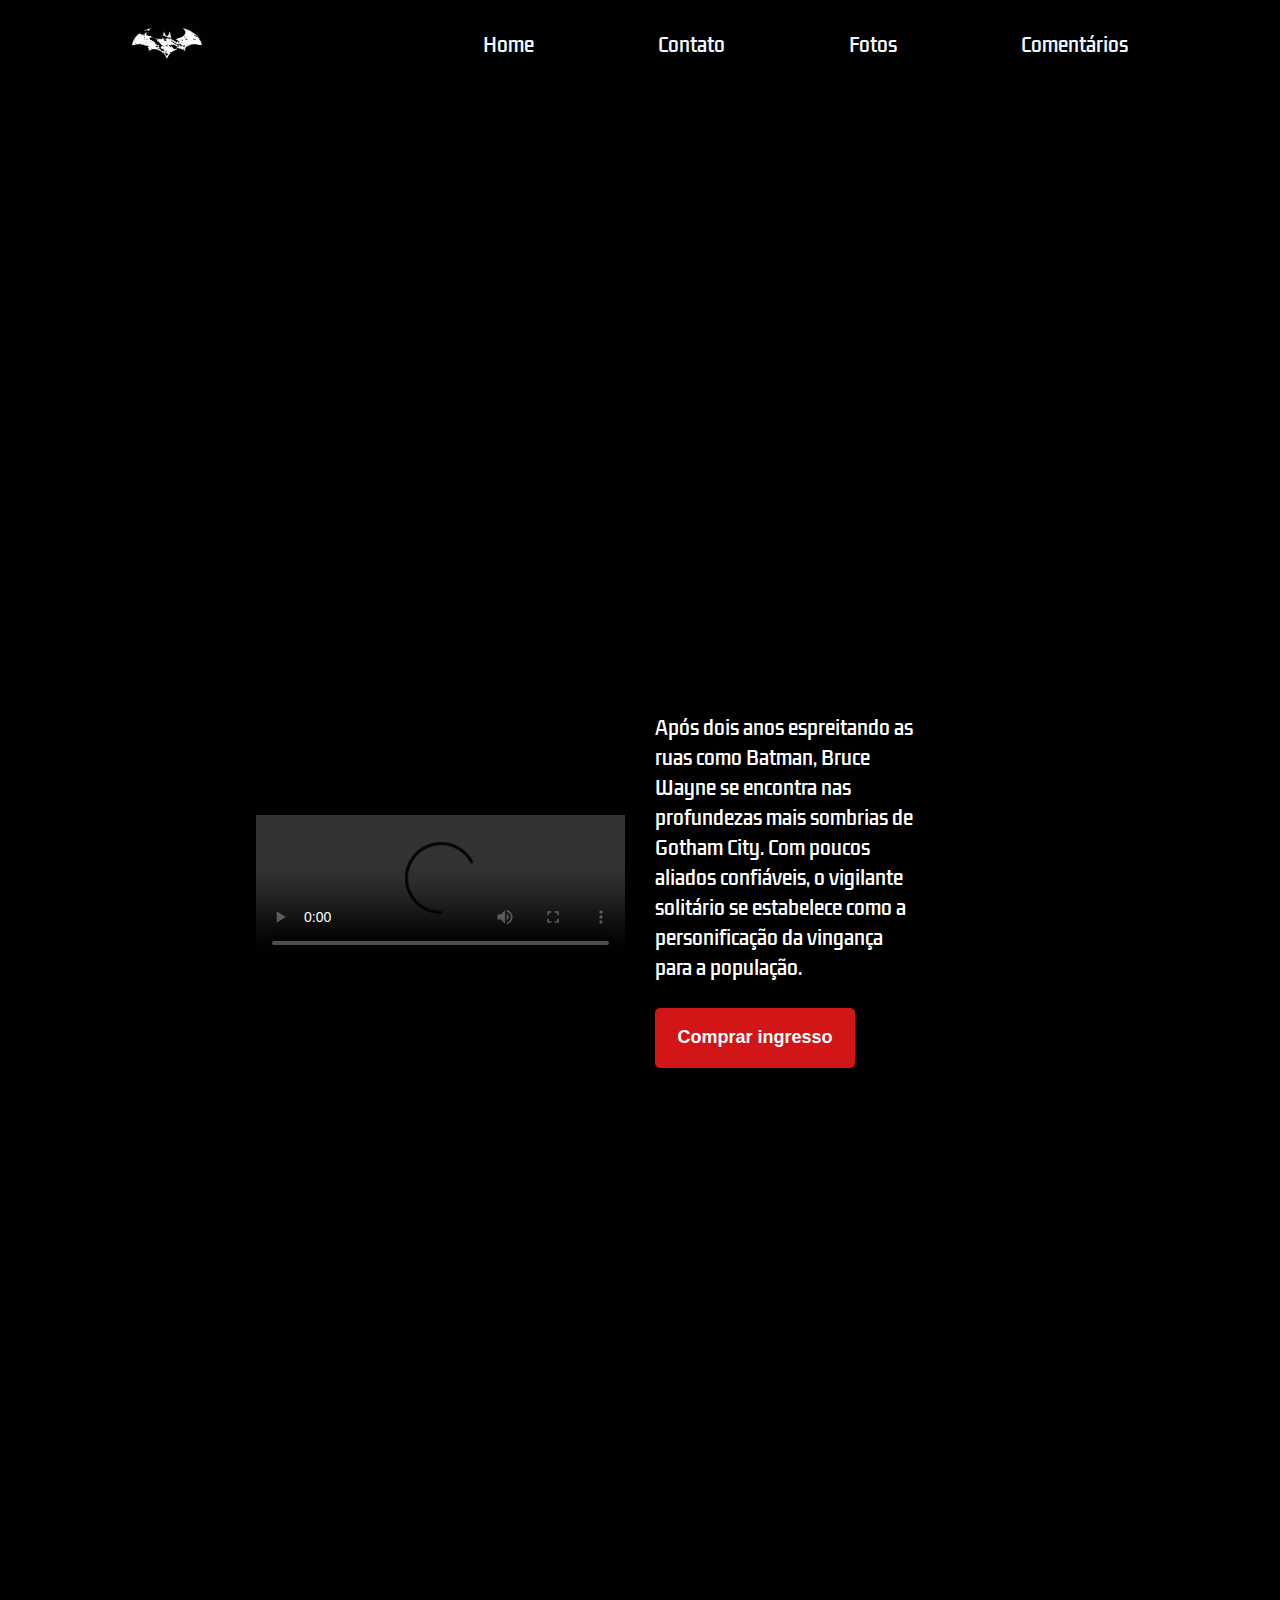
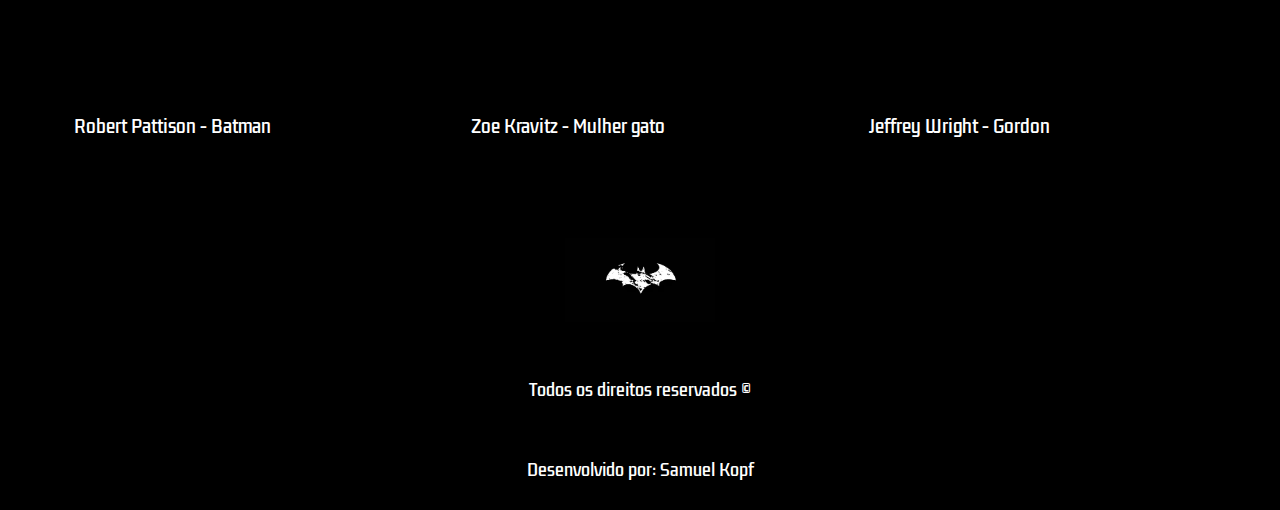
==== ProjetoBatman/index.html @ 17da9159 "ProjetoBatman" ====
<!DOCTYPE html>
    <html lang="en">
    <head>
        <meta charset="UTF-8">
        <meta name="viewport" content="width=device-width, initial-scale=1.0">
        <title>Document</title>
        <link rel="stylesheet" href="./styles.css" />
    </head>
    <body>
        <header>
            <img id="logo" src="./Midias/batmanLogo.webp">
            <nav>
                <ul>
                    <a href="./index.html">
                        <li>Home</li>
                    </a>
                    <a href="./contato.html">
                        <li>Contato</li>
                    </a>
                    <a href="./fotos.html">
                        <li>Fotos</li>
                    </a>
                    <a href="./comentarios.html">
                        <li>Comentários</li>
                    </a>
                </ul>
            </nav>
        </header>

        <div id="banner"></div>
        <div id="trailer-container"> 
            <div class="content">
                <video controls class="trailer">
                    <source src="./Midias/batmanTrailer.mp4" type="video/mp4">
                    Seu navegador não possui suporte para vídeos
                </video>
                <div id="sinopse">
                    <p class="description">
                        Após dois anos espreitando as ruas como Batman, Bruce Wayne se encontra nas profundezas mais sombrias de Gotham City. Com poucos aliados confiáveis, o vigilante solitário se estabelece como a personificação da vingança para a população.
                    </p>
                    <button class="button">Comprar ingresso</button>
                </div>
            </div>
        </div>
        
        <div class="actorCardsContainer">
            <div class="cardsContent">
                <div class="card banner1">Robert Pattison - Batman</div>
                <div class="card banner2">Zoe Kravitz - Mulher gato</div>
                <div class="card banner3">Jeffrey Wright - Gordon</div>
            </div>
        </div>

        <footer>
            <img style="object-fit: contain;" id="logo" src="./Midias/batmanLogo.webp">
            <span>Todos os direitos reservados ©</span>
            <span>Desenvolvido por: Samuel Kopf</span> 

            <nav class="footerNavigation">
                <ul class="footerList">
                    <a href="./index.html">
                        <li>Home</li>
                    </a>
                    <a href="./contato.html">
                        <li>Contato</li>
                    </a>
                    <a href="./fotos.html">
                        <li>Fotos</li>
                    </a>
                    <a href="./comentarios.html">
                        <li>Comentários</li>
                    </a>
                </ul>
            </nav>
        </footer>
    </body>
</html>
---- ProjetoBatman/styles.css ----
@import url('https://fonts.googleapis.com/css2?family=Kdam+Thmor+Pro&display=swap');

*{
    margin: 0;
    padding: 0;
    background-color: black;
    list-style: none;
    text-decoration: none;
}

header{
    height: 90px;
    display: flex;
    justify-content: space-around;
    align-items: center;
}

nav{
    width: 60%;
}

ul{
    display: flex;
    width: 100%;
    justify-content: space-around;
}

li{
    list-style: none;
    color: aliceblue;
    cursor: pointer;
    font-size: 19px;
    transition: .5s;
    font-family: 'Kdam Thmor Pro', sans-serif;
}

li:hover{
    color: #D21617;
}

#logo{
    width: 150px;
    height: auto;
}

#banner{
    background-image: url('https://pbs.twimg.com/media/FBwJWeQXIAItfyH.jpg:large');
    background-position: 50% 50%;
    background-size: cover;
    width: 100%;
    height: 600px;
}

#trailer-container{
    width: 100%;
    height: 400px;
    display: flex;
    justify-content: center;
}

.content{
    width: 60%;
    display: flex;
    align-items: center;
    justify-content: space-between;
}

.trailer{
    width: 50%;
}

#sinopse{
    width: 50%;
    display: flex;
    flex-direction: column;
    justify-content: space-between;
    margin-left: 30px;
}

.description{
    color: white;
    font-size: 19px;
    font-family: 'Kdam Thmor Pro', sans-serif;
    width: 70%;
}

.button{
    width: 200px;
    height: 60px;
    background-color: #D21617;
    color: white;
    padding: 8px 10px;
    border-radius: 5px;
    cursor: pointer;
    transition: .8s;
    font-size: 18px;
    display: flex;
    justify-content: center;
    align-items: center;
    font-weight: bold;
    border: none;
    outline: none;
    margin-top: 25px;
}

.button:hover{
    background-color: white;
    color: black;
}

.actorCardsContainer{
    width: 100%;
    display: flex;
    justify-content: center;
    margin-top: 50px;
}

.cardsContent{
    width: 90%;
    display: grid;
    grid-template-columns: repeat(3, 1fr);
    row-gap: 20px;
    column-gap: 40px;
}

.card{
    width: 100%;
    height: 600px;
    background-size: cover;
    background-position: 50% 50%;
    border-radius: 5px;
    cursor: pointer;
    transition: .5s;
    display: flex;
    flex-direction: column;
    justify-content: flex-end;
    padding: 0 0 20px 10px;
    color: white;
    font-size: 17px;
    font-family: 'Kdam Thmor Pro', sans-serif;
}

.card:hover{
    transform: scale(1.02);
}

.banner1{
    background-image: url('https://noticiasdatv.uol.com.br/media/uploads/artigos_2021/batman-robert-pattinson-foto-divulgacao-warner-bros.jpg');
}
.banner2{
    background-image: url('https://i.pinimg.com/236x/3c/a6/28/3ca6282ac5440b49f0008981ad151512.jpg');
}
.banner3{
    background-image: url('https://preview.redd.it/opinions-on-jeffrey-wrights-gordon-v0-l617izc155sb1.png?auto=webp&s=d86970095d58cf4443cf974ced11c68dd31e93bf');
}

footer{
    height: 300px;
    margin-top: 50px;
    display: flex;
    flex-direction: column;
    align-items: center;
    justify-content: space-around;
}

span{
    color: white;
    font-family: 'Kdam Thmor Pro', sans-serif;
}

.footerNavigation{
    display: none;
}

.footerList{
    display: flex;
    flex-direction: column;
    align-items: center;
}

@media(max-width: 768px){
    .footerNavigation{
        display: block;
    }
    nav{
        display: none;
    }
    #banner{
        background-position: 40%;
    }
    #trailerContainer{
        width: 100%;
        height: 400px;
        display: flex;
        flex-direction: column;
    }
    .content{
        width: 95%;
        display: flex;
        flex-direction: column;
    }
    .trailer{
        width: 100%;
    }
    #sinopse{
        width: 95%;
        display: flex;
        flex-direction: column;
        justify-content: space-between;
        margin-left: 0px;
    }
    .description{
        width: 100%;
    }
    .button{
        width: 100%;
        margin-top: 30px;
    }
    .cardsContent{
        grid-template-columns: 1fr;
        margin-top: 150px;

    }
}
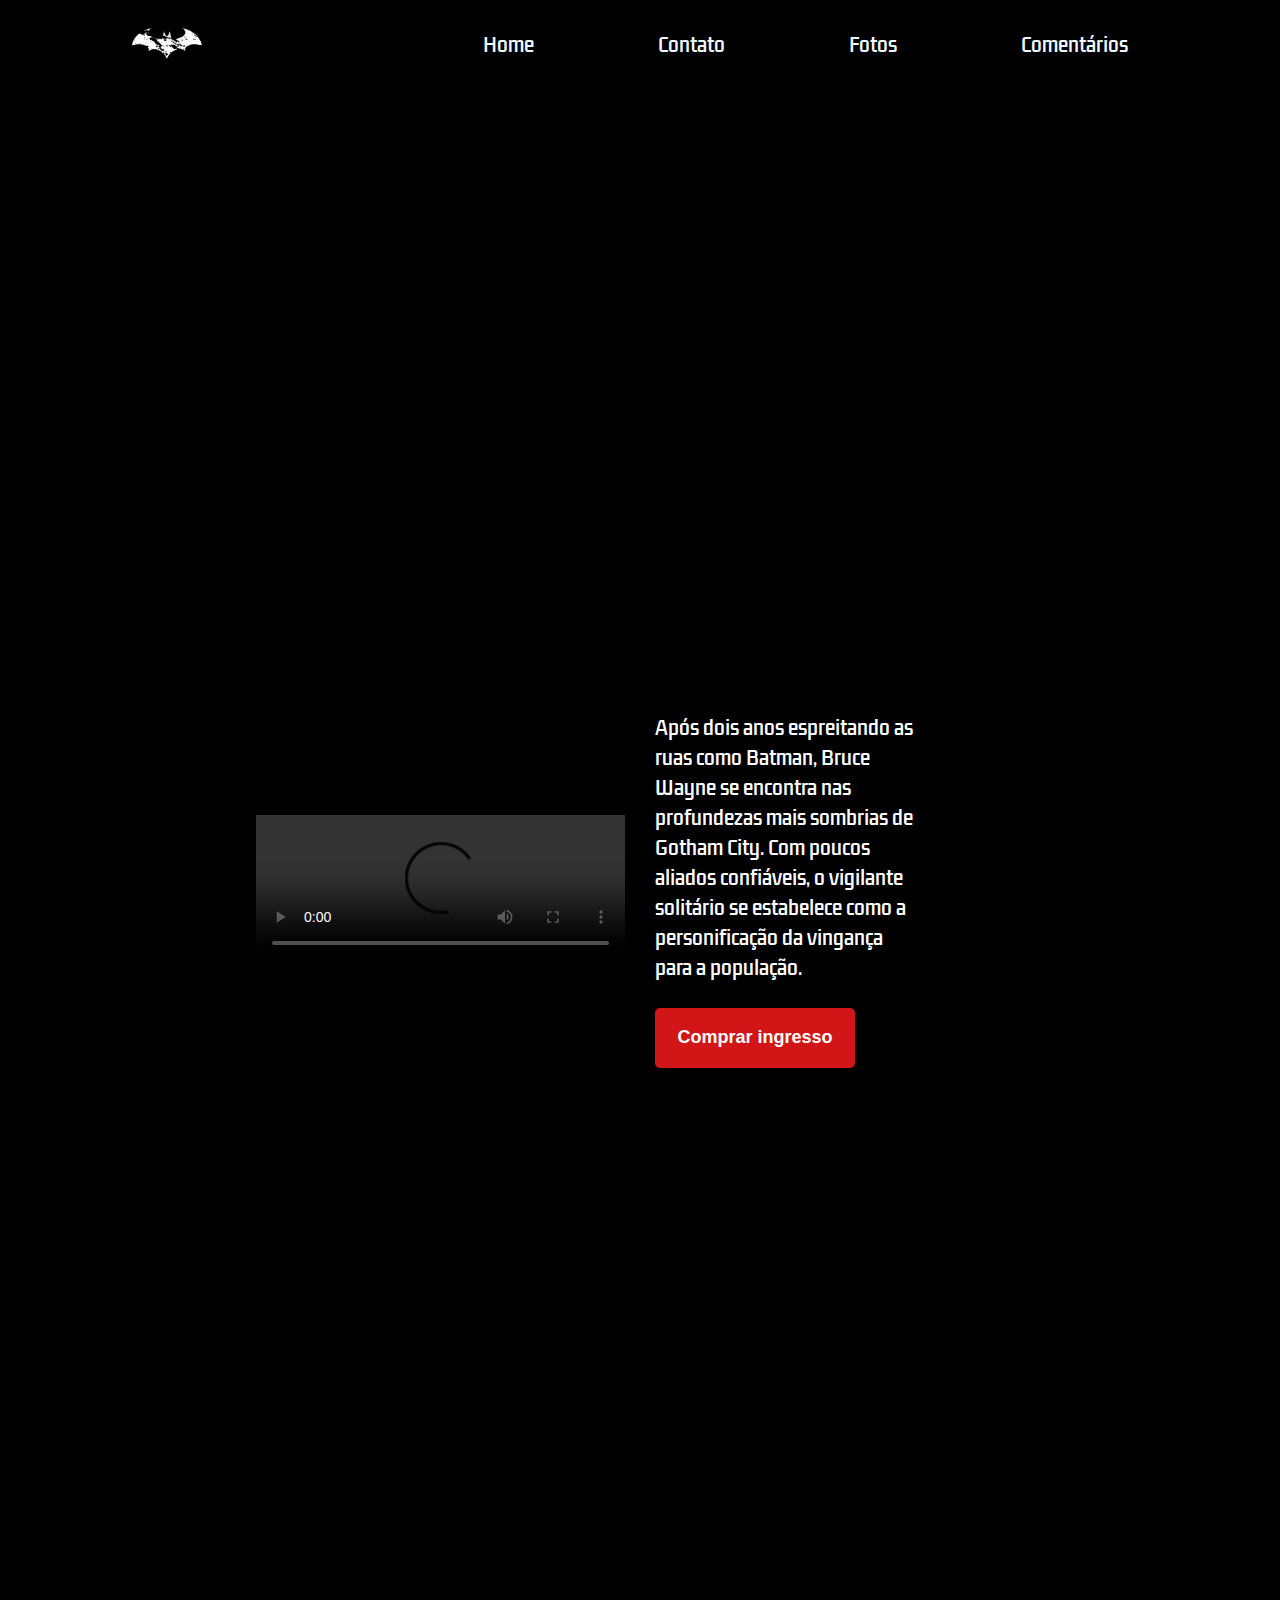
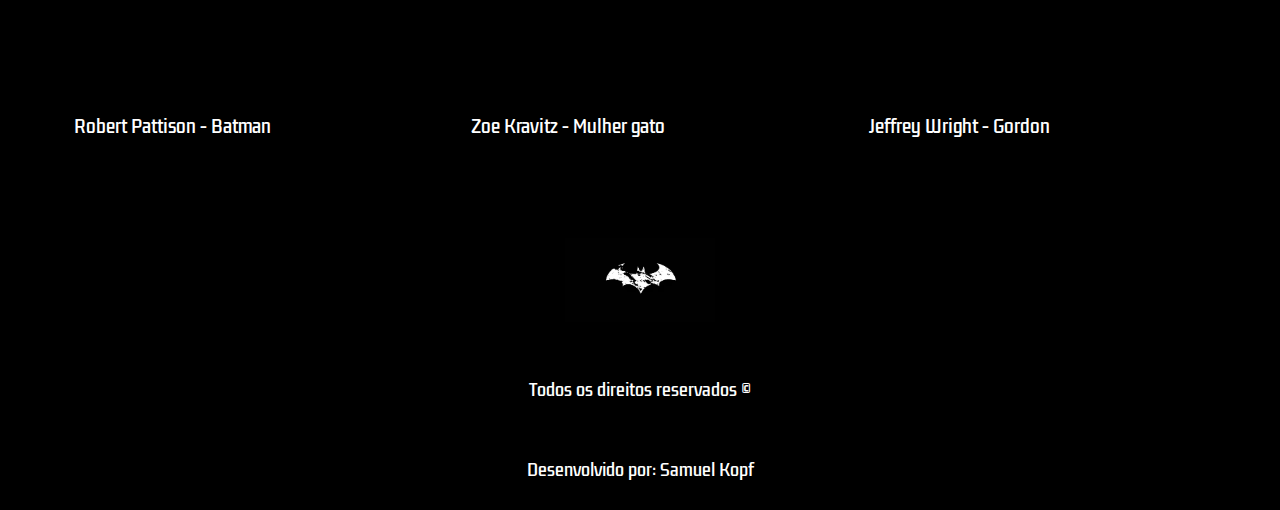
==== commit 744898f4: "CommentsUpdate" ====
--- a/ProjetoBatman/index.html
+++ b/ProjetoBatman/index.html
@@ -3,7 +3,7 @@
     <head>
         <meta charset="UTF-8">
         <meta name="viewport" content="width=device-width, initial-scale=1.0">
-        <title>Document</title>
+        <title>Home</title>
         <link rel="stylesheet" href="./styles.css" />
     </head>
     <body>
